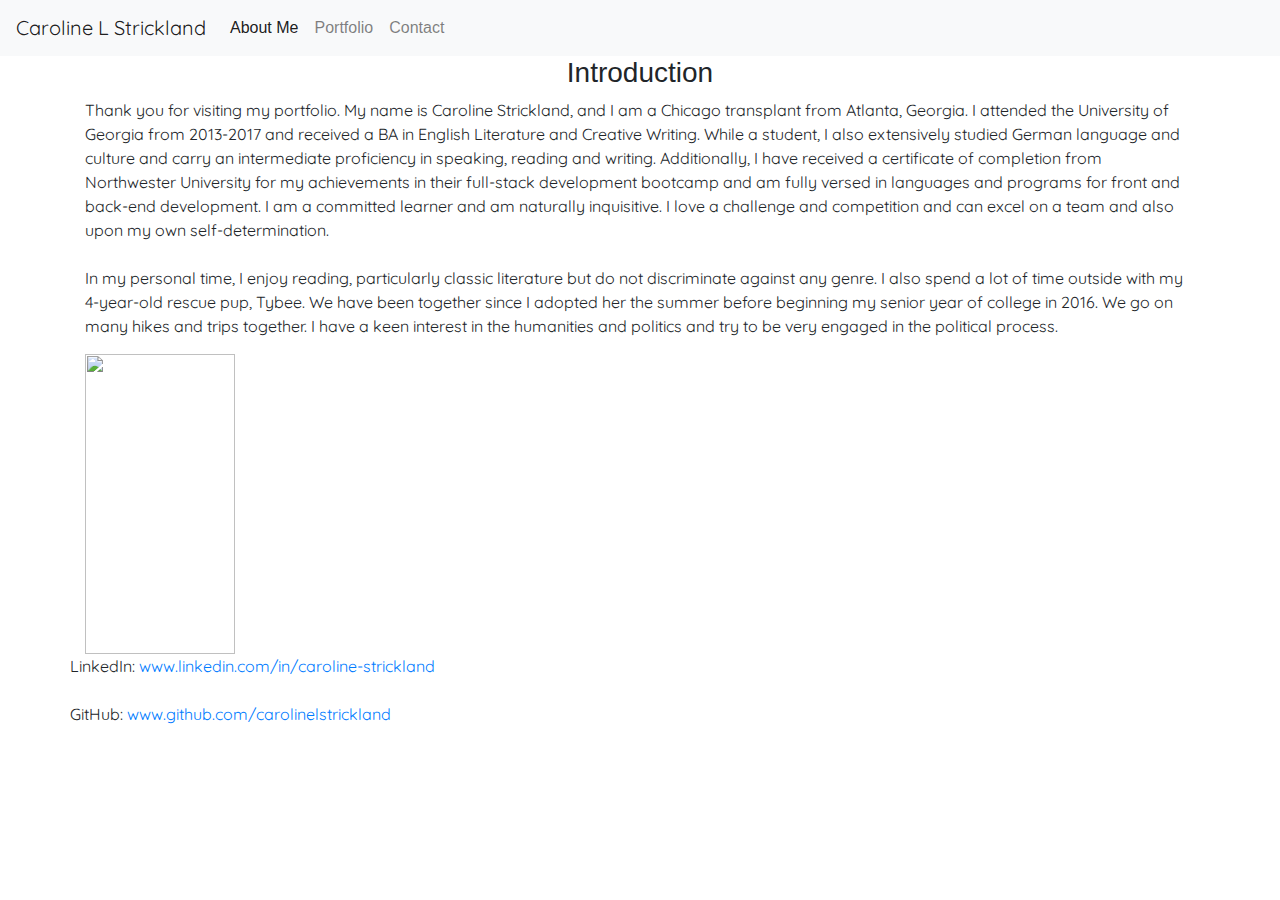
==== index.html @ dc948044 "personalizing info" ====
<!DOCTYPE html>
<html>
    <head>
        <meta charset='utf-8'>
        <meta http-equiv='X-UA-Compatible' content='IE=edge'>
        <title>Lucy Strickland</title>
        <meta name='viewport' content='width=device-width, initial-scale=1'>
        <link rel='stylesheet' type='text/css' media='screen' href='portfolio.html'>
        <link rel='stylesheet' type='text/css' media='screen' href='style.css'>
        <link rel='stylesheet' type='text/css' media='screen' href='contact.html'>
        <link href="https://fonts.googleapis.com/css2?family=Quicksand:wght@300&display=swap" rel="stylesheet">
        <link rel='stylesheet' type='text/css' media='screen' href="https://maxcdn.bootstrapcdn.com/bootstrap/4.0.0/css/bootstrap.min.css">
    
    </head>

    <body>
                        <!-- NAVIGATION BAR -->
        <nav class="navbar navbar-expand-lg navbar-light bg-light">
            <a class="navbar-brand" href="#" id="name">Caroline L Strickland</a>
            <button class="navbar-toggler" type="button" data-toggle="collapse" data-target="#navbarNav" aria-controls="navbarNav" aria-expanded="false" aria-label="Toggle navigation">
              <span class="navbar-toggler-icon"></span>
            </button>
            <div class="collapse navbar-collapse" id="navbarNav">
              <ul class="navbar-nav">
                  <li class="nav-item active">
                    <a class="nav-link" href="index.html">About Me<span class="sr-only">(current)</span></a>
                  </li>
                  <li class="nav-item">
                    <a class="nav-link" href="portfolio.html">Portfolio</a>
                  </li>
                  <li class="nav-item">
                    <a class="nav-link" href="contact.html">Contact</a>
                  </li>
              </ul>
            </div>
        </nav>
                           
                            <!-- ABOUT ME  -->
        <section id="About Me">
          <div class="container">
            <div class="row">
              <div class="col-md-12">
                <h3 class="text-center">Introduction</h3>
                  <p>
                    Thank you for visiting my portfolio. My name is Caroline Strickland, and I am a Chicago transplant from Atlanta, Georgia. 
                    I attended the University of Georgia from 2013-2017 and received a BA in English Literature and Creative Writing. While
                    a student, I also extensively studied German language and culture and carry an intermediate proficiency in speaking, 
                    reading and writing. Additionally, I have received a certificate of completion from Northwester University for my achievements
                    in their full-stack development bootcamp and am fully versed in languages and programs for front and back-end development.
                    I am a committed learner and am naturally inquisitive. I love a challenge and competition and can excel on a team and also 
                    upon my own self-determination. 
                    <br></br>
                    In my personal time, I enjoy reading, particularly classic literature but do not discriminate against any genre. I also 
                    spend a lot of time outside with my 4-year-old rescue pup, Tybee. We have been together since I adopted her the summer 
                    before beginning my senior year of college in 2016. We go on many hikes and trips together. I have a keen interest in 
                    the humanities and politics and try to be very engaged in the political process. 
                  </p>
                  <img class="center" src="" alt="" height=300px width=150px>
              </div>
              <div class = "links">
                LinkedIn: <a href="https://www.linkedin.com/in/caroline-strickland">www.linkedin.com/in/caroline-strickland</a>
                <br></br>
                GitHub: <a href="https://github.com/carolinelstrickland">www.github.com/carolinelstrickland</a>
              </div>
            </div>
          </div>
        </section>
          
        

            <script src="https://code.jquery.com/jquery-3.3.1.slim.min.js" integrity="sha384-q8i/X+965DzO0rT7abK41JStQIAqVgRVzpbzo5smXKp4YfRvH+8abtTE1Pi6jizo" crossorigin="anonymous"></script>
            <script src="https://cdnjs.cloudflare.com/ajax/libs/popper.js/1.14.7/umd/popper.min.js" integrity="sha384-UO2eT0CpHqdSJQ6hJty5KVphtPhzWj9WO1clHTMGa3JDZwrnQq4sF86dIHNDz0W1" crossorigin="anonymous"></script>
            <script src="https://stackpath.bootstrapcdn.com/bootstrap/4.3.1/js/bootstrap.min.js" integrity="sha384-JjSmVgyd0p3pXB1rRibZUAYoIIy6OrQ6VrjIEaFf/nJGzIxFDsf4x0xIM+B07jRM" crossorigin="anonymous"></script>
    </body>
</html>
---- style.css ----
p, title, #name, .navlink, h3, .links{
    font-family: 'Quicksand', sans-serif;
}
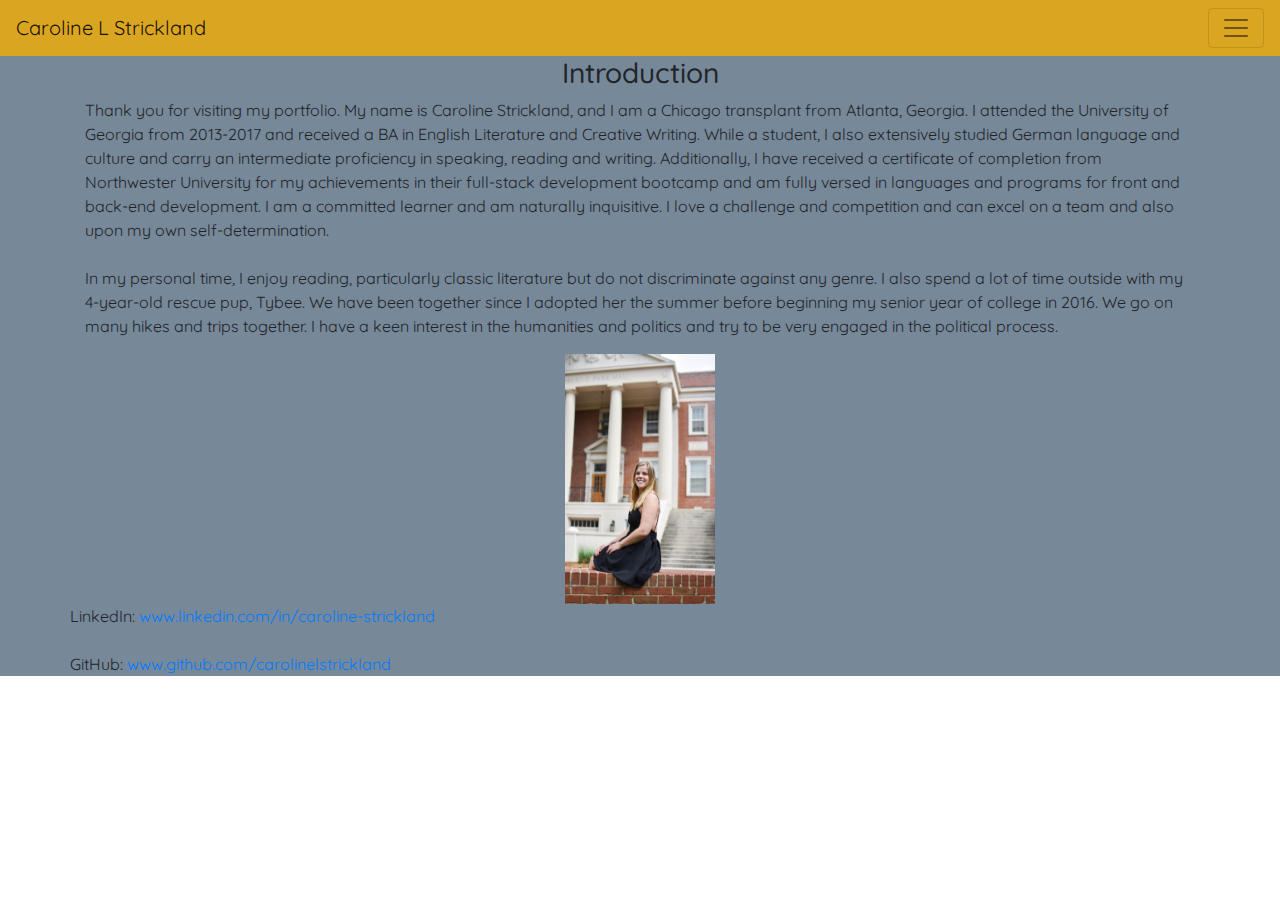
==== commit 524565c6: "styling" ====
--- a/index.html
+++ b/index.html
@@ -15,7 +15,7 @@
 
     <body>
                         <!-- NAVIGATION BAR -->
-        <nav class="navbar navbar-expand-lg navbar-light bg-light">
+        <nav id = "navbar" class="navbar navbar-light" style="background-color: goldenrod;">
             <a class="navbar-brand" href="#" id="name">Caroline L Strickland</a>
             <button class="navbar-toggler" type="button" data-toggle="collapse" data-target="#navbarNav" aria-controls="navbarNav" aria-expanded="false" aria-label="Toggle navigation">
               <span class="navbar-toggler-icon"></span>
@@ -36,7 +36,7 @@
         </nav>
                            
                             <!-- ABOUT ME  -->
-        <section id="About Me">
+        <section id="About-Me">
           <div class="container">
             <div class="row">
               <div class="col-md-12">
@@ -55,7 +55,9 @@
                     before beginning my senior year of college in 2016. We go on many hikes and trips together. I have a keen interest in 
                     the humanities and politics and try to be very engaged in the political process. 
                   </p>
-                  <img class="center" src="" alt="" height=300px width=150px>
+              </div>
+              <div class="col-md-12" id = "imgdiv">
+                <img class="center" src="images/contactphoto.jpeg" alt="Caroline" height=250px width=150px>
               </div>
               <div class = "links">
                 LinkedIn: <a href="https://www.linkedin.com/in/caroline-strickland">www.linkedin.com/in/caroline-strickland</a>
--- a/style.css
+++ b/style.css
@@ -1,3 +1,16 @@
-p, title, #name, .navlink, h3, .links{
+p, title, #name, #navbar-nav, h3, .links{
     font-family: 'Quicksand', sans-serif;
-}+}
+
+#imgdiv {
+text-align: center;
+}
+
+#About-Me {
+    background-color: lightslategrey;
+}
+
+.text-center {
+    font-family: 'Quicksand', sans-serif;
+}
+
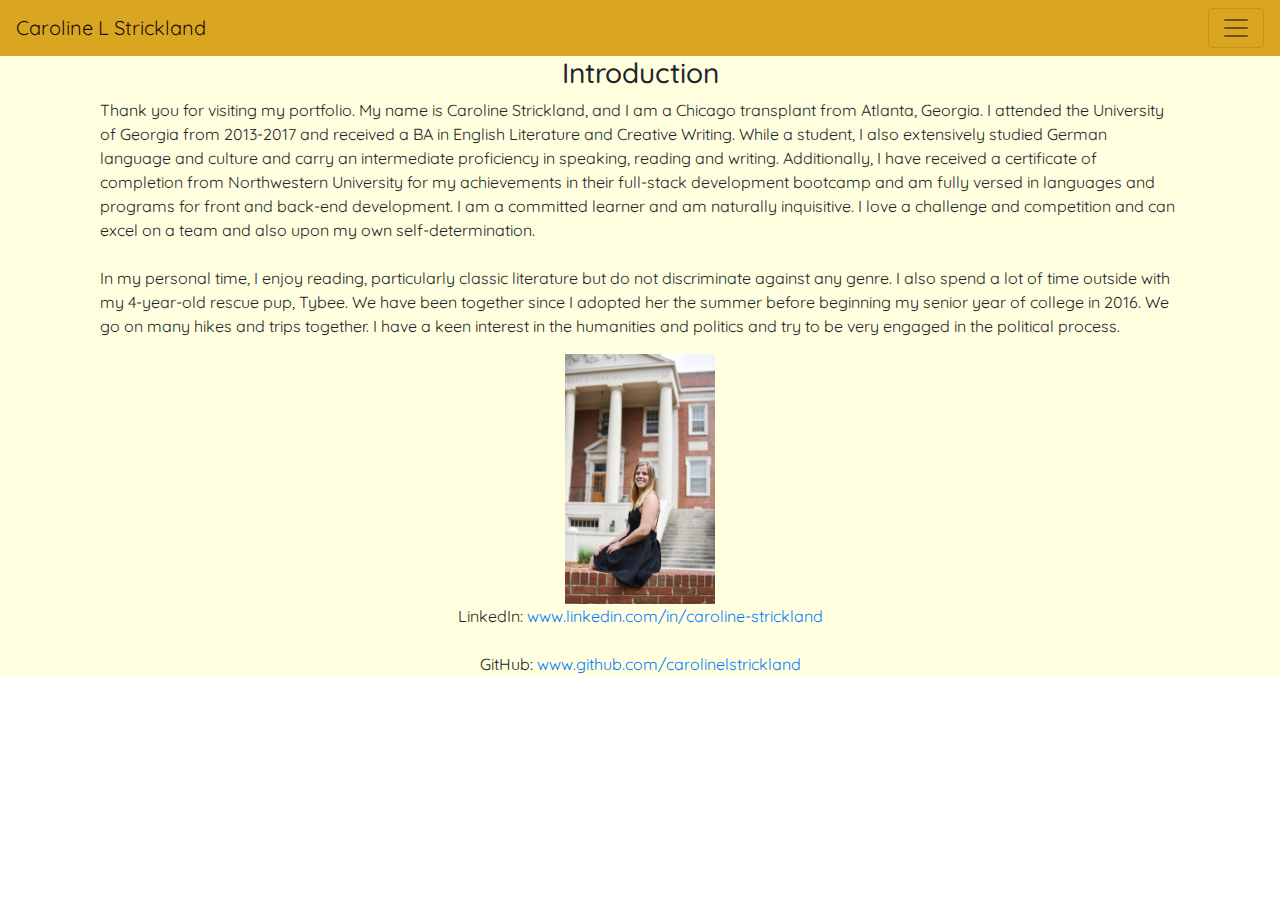
==== commit f43c4489: "update styling" ====
--- a/index.html
+++ b/index.html
@@ -3,7 +3,7 @@
     <head>
         <meta charset='utf-8'>
         <meta http-equiv='X-UA-Compatible' content='IE=edge'>
-        <title>Lucy Strickland</title>
+        <title>Caroline Strickland</title>
         <meta name='viewport' content='width=device-width, initial-scale=1'>
         <link rel='stylesheet' type='text/css' media='screen' href='portfolio.html'>
         <link rel='stylesheet' type='text/css' media='screen' href='style.css'>
@@ -38,14 +38,13 @@
                             <!-- ABOUT ME  -->
         <section id="About-Me">
           <div class="container">
-            <div class="row">
               <div class="col-md-12">
                 <h3 class="text-center">Introduction</h3>
                   <p>
                     Thank you for visiting my portfolio. My name is Caroline Strickland, and I am a Chicago transplant from Atlanta, Georgia. 
                     I attended the University of Georgia from 2013-2017 and received a BA in English Literature and Creative Writing. While
                     a student, I also extensively studied German language and culture and carry an intermediate proficiency in speaking, 
-                    reading and writing. Additionally, I have received a certificate of completion from Northwester University for my achievements
+                    reading and writing. Additionally, I have received a certificate of completion from Northwestern University for my achievements
                     in their full-stack development bootcamp and am fully versed in languages and programs for front and back-end development.
                     I am a committed learner and am naturally inquisitive. I love a challenge and competition and can excel on a team and also 
                     upon my own self-determination. 
@@ -65,7 +64,6 @@
                 GitHub: <a href="https://github.com/carolinelstrickland">www.github.com/carolinelstrickland</a>
               </div>
             </div>
-          </div>
         </section>
           
         
--- a/style.css
+++ b/style.css
@@ -6,11 +6,20 @@
 text-align: center;
 }
 
-#About-Me {
-    background-color: lightslategrey;
+#About-Me, .container {
+    background-color: lightyellow;
+    width: 100%;
+    margin: 0;
 }
 
 .text-center {
     font-family: 'Quicksand', sans-serif;
 }
 
+.links {
+    text-align: center;
+}
+
+
+
+
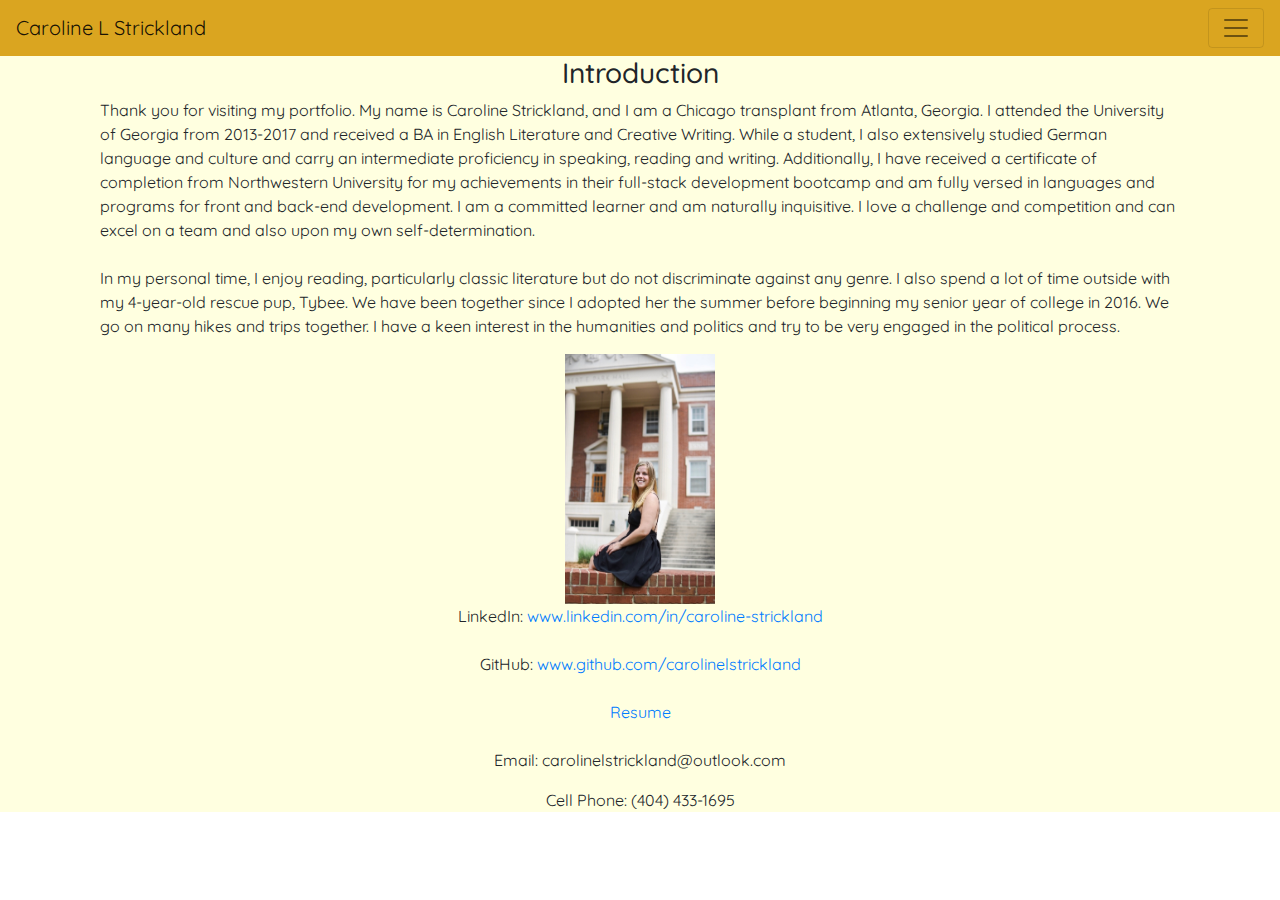
==== commit 48c11bdb: "down to the wire" ====
--- a/index.html
+++ b/index.html
@@ -62,6 +62,11 @@
                 LinkedIn: <a href="https://www.linkedin.com/in/caroline-strickland">www.linkedin.com/in/caroline-strickland</a>
                 <br></br>
                 GitHub: <a href="https://github.com/carolinelstrickland">www.github.com/carolinelstrickland</a>
+                <br></br>
+                <a href="https://docs.google.com/document/d/1FZEzL_xkxV4hwcyTrwr707jN3OI-JiK9VAN6esS71xE/export?format=pdf">Resume</a>
+                <br></br>
+                <p>Email: carolinelstrickland@outlook.com</p>
+                <p>Cell Phone: (404) 433-1695</p>
               </div>
             </div>
         </section>
--- a/style.css
+++ b/style.css
@@ -1,4 +1,4 @@
-p, title, #name, #navbar-nav, h3, .links{
+p, title, #name, #navbar-nav, .text-center, .links{
     font-family: 'Quicksand', sans-serif;
 }
 
@@ -6,14 +6,10 @@
 text-align: center;
 }
 
-#About-Me, .container {
+#About-Me, .container, form {
     background-color: lightyellow;
     width: 100%;
     margin: 0;
-}
-
-.text-center {
-    font-family: 'Quicksand', sans-serif;
 }
 
 .links {
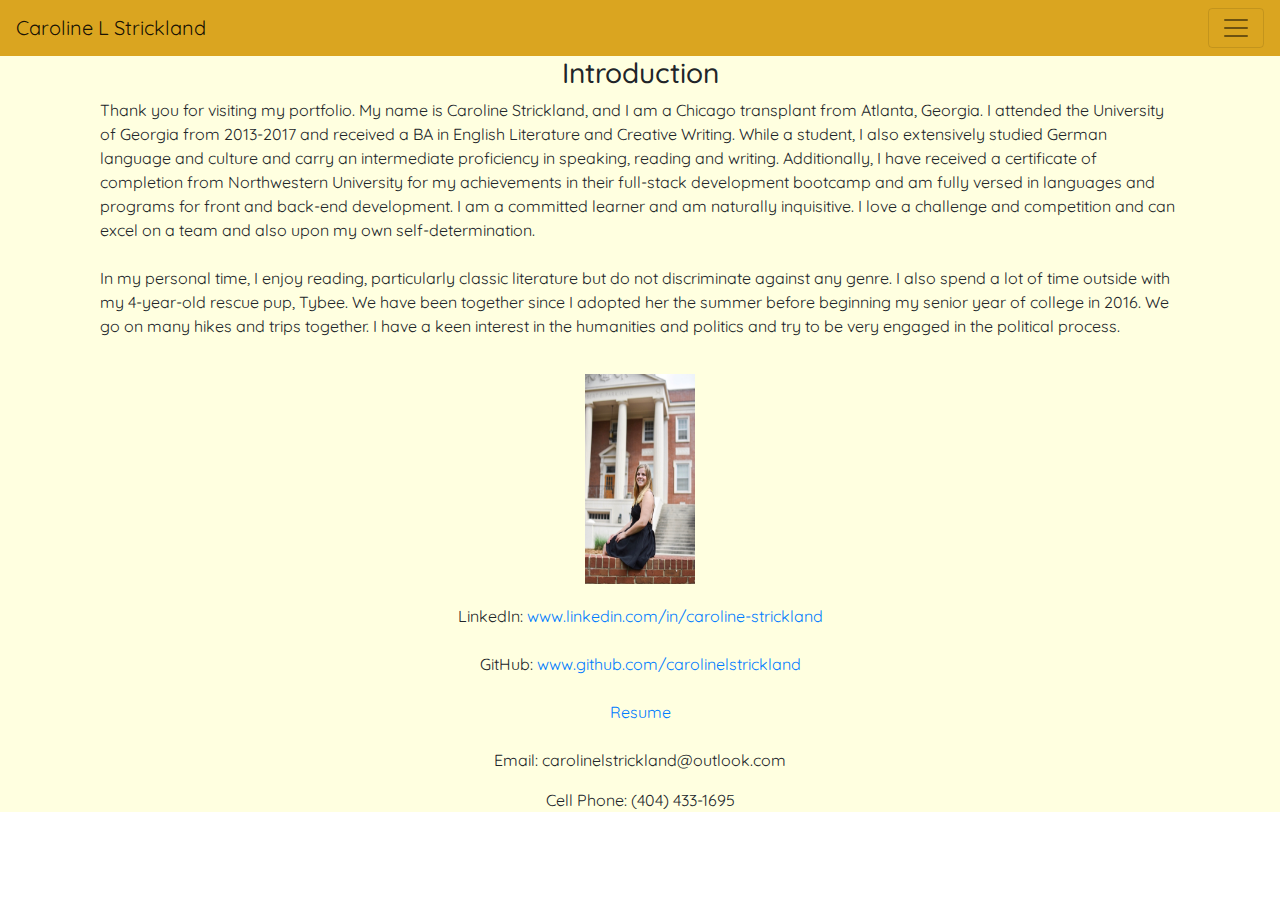
==== commit 17ddef55: "adding repo links" ====
--- a/index.html
+++ b/index.html
@@ -71,7 +71,7 @@
             </div>
         </section>
           
-        
+        <footer></footer>
 
             <script src="https://code.jquery.com/jquery-3.3.1.slim.min.js" integrity="sha384-q8i/X+965DzO0rT7abK41JStQIAqVgRVzpbzo5smXKp4YfRvH+8abtTE1Pi6jizo" crossorigin="anonymous"></script>
             <script src="https://cdnjs.cloudflare.com/ajax/libs/popper.js/1.14.7/umd/popper.min.js" integrity="sha384-UO2eT0CpHqdSJQ6hJty5KVphtPhzWj9WO1clHTMGa3JDZwrnQq4sF86dIHNDz0W1" crossorigin="anonymous"></script>
--- a/style.css
+++ b/style.css
@@ -16,6 +16,15 @@
     text-align: center;
 }
 
+footer {
+    background-color: lightskyblue;
+}
 
+img {
+    padding: 20px;
+}
 
-
+.image-title {
+    padding-top: 0;
+    margin-top: 0;
+}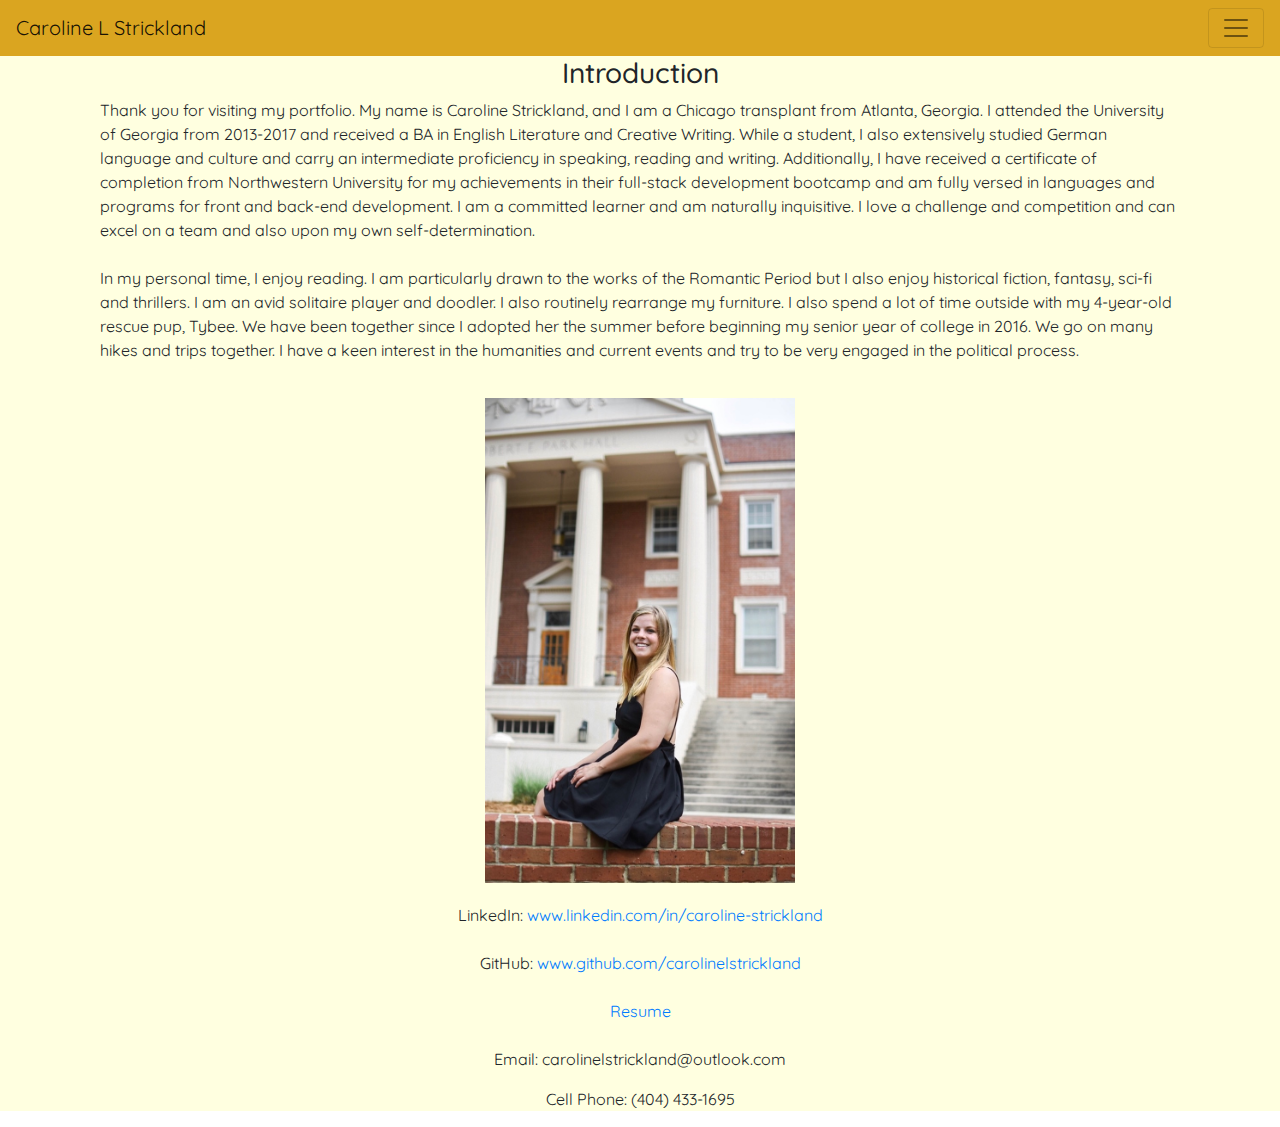
==== commit b33562df: "polishing" ====
--- a/index.html
+++ b/index.html
@@ -49,14 +49,15 @@
                     I am a committed learner and am naturally inquisitive. I love a challenge and competition and can excel on a team and also 
                     upon my own self-determination. 
                     <br></br>
-                    In my personal time, I enjoy reading, particularly classic literature but do not discriminate against any genre. I also 
-                    spend a lot of time outside with my 4-year-old rescue pup, Tybee. We have been together since I adopted her the summer 
+                    In my personal time, I enjoy reading. I am particularly drawn to the works of the Romantic Period but I also enjoy historical
+                    fiction, fantasy, sci-fi and thrillers. I am an avid solitaire player and doodler. I also routinely rearrange my furniture.
+                    I also spend a lot of time outside with my 4-year-old rescue pup, Tybee. We have been together since I adopted her the summer 
                     before beginning my senior year of college in 2016. We go on many hikes and trips together. I have a keen interest in 
-                    the humanities and politics and try to be very engaged in the political process. 
+                    the humanities and current events and try to be very engaged in the political process. 
                   </p>
               </div>
               <div class="col-md-12" id = "imgdiv">
-                <img class="center" src="images/contactphoto.jpeg" alt="Caroline" height=250px width=150px>
+                <img class="center" src="images/contactphoto.jpeg" alt="Caroline" height=525px width=350px>
               </div>
               <div class = "links">
                 LinkedIn: <a href="https://www.linkedin.com/in/caroline-strickland">www.linkedin.com/in/caroline-strickland</a>
--- a/style.css
+++ b/style.css
@@ -24,7 +24,7 @@
     padding: 20px;
 }
 
-.image-title {
-    padding-top: 0;
-    margin-top: 0;
+html, body {
+    margin: auto;
+    max-width: 1400px;
 }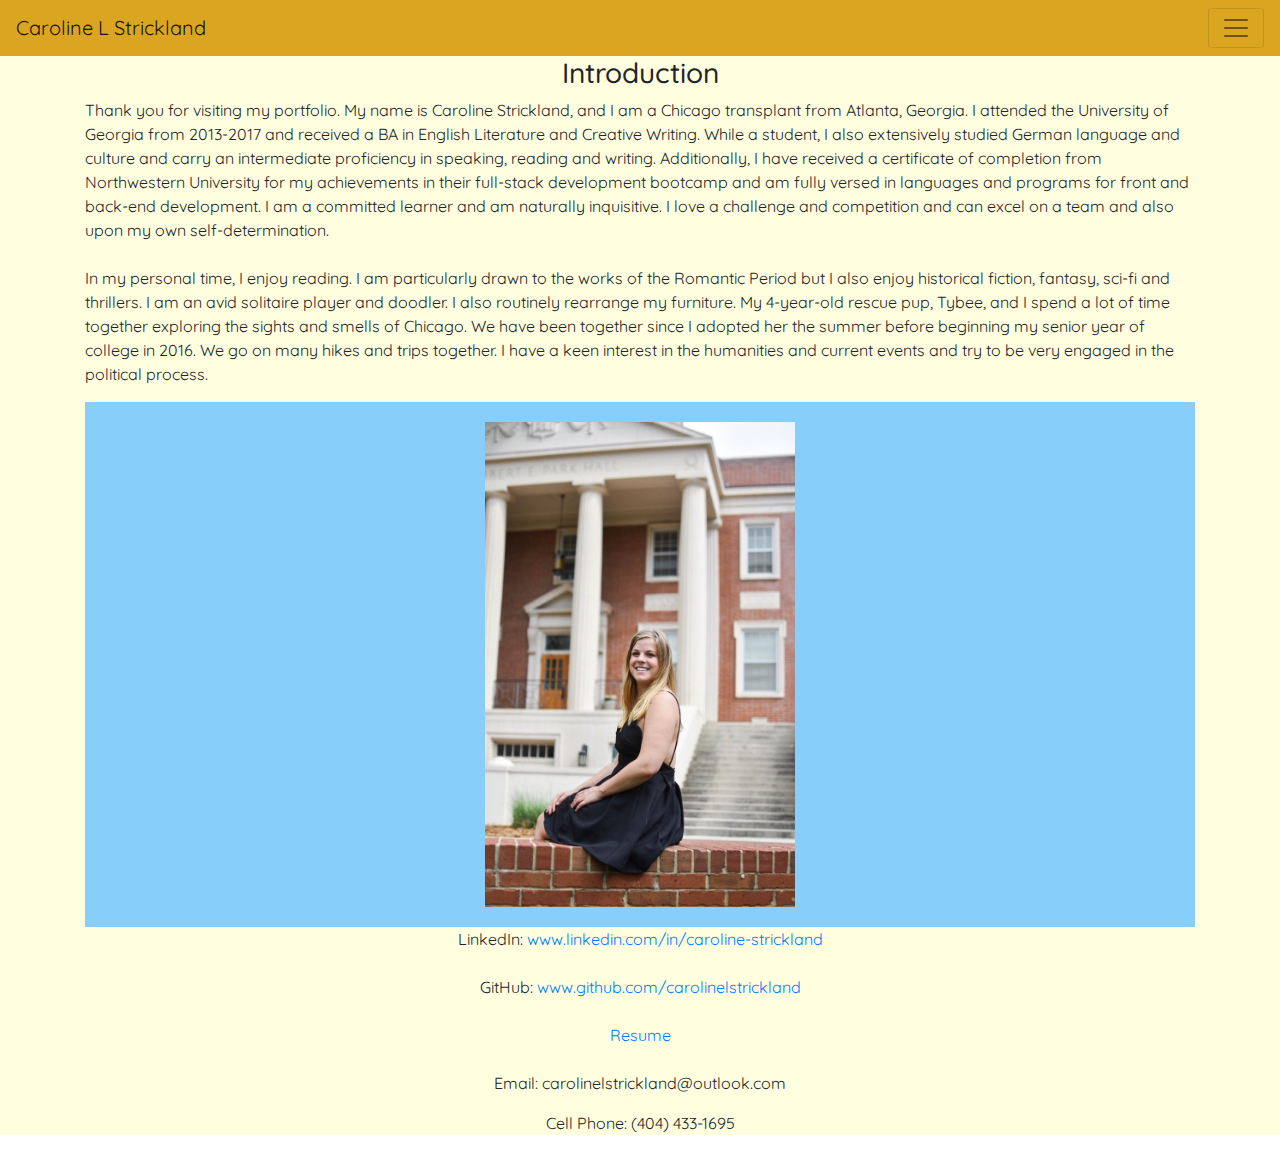
==== commit 14f886d5: "proofread" ====
--- a/index.html
+++ b/index.html
@@ -38,7 +38,6 @@
                             <!-- ABOUT ME  -->
         <section id="About-Me">
           <div class="container">
-              <div class="col-md-12">
                 <h3 class="text-center">Introduction</h3>
                   <p>
                     Thank you for visiting my portfolio. My name is Caroline Strickland, and I am a Chicago transplant from Atlanta, Georgia. 
@@ -51,12 +50,11 @@
                     <br></br>
                     In my personal time, I enjoy reading. I am particularly drawn to the works of the Romantic Period but I also enjoy historical
                     fiction, fantasy, sci-fi and thrillers. I am an avid solitaire player and doodler. I also routinely rearrange my furniture.
-                    I also spend a lot of time outside with my 4-year-old rescue pup, Tybee. We have been together since I adopted her the summer 
-                    before beginning my senior year of college in 2016. We go on many hikes and trips together. I have a keen interest in 
-                    the humanities and current events and try to be very engaged in the political process. 
+                    My 4-year-old rescue pup, Tybee, and I spend a lot of time together exploring the sights and smells of Chicago. We have been 
+                    together since I adopted her the summer before beginning my senior year of college in 2016. We go on many hikes and trips 
+                    together. I have a keen interest in the humanities and current events and try to be very engaged in the political process. 
                   </p>
-              </div>
-              <div class="col-md-12" id = "imgdiv">
+              <div id = "imgdiv">
                 <img class="center" src="images/contactphoto.jpeg" alt="Caroline" height=525px width=350px>
               </div>
               <div class = "links">
--- a/style.css
+++ b/style.css
@@ -4,12 +4,15 @@
 
 #imgdiv {
 text-align: center;
+background-color: lightskyblue;
+width: 100%;
+margin-left: auto;
+margin-right: auto;
 }
 
 #About-Me, .container, form {
     background-color: lightyellow;
     width: 100%;
-    margin: 0;
 }
 
 .links {
